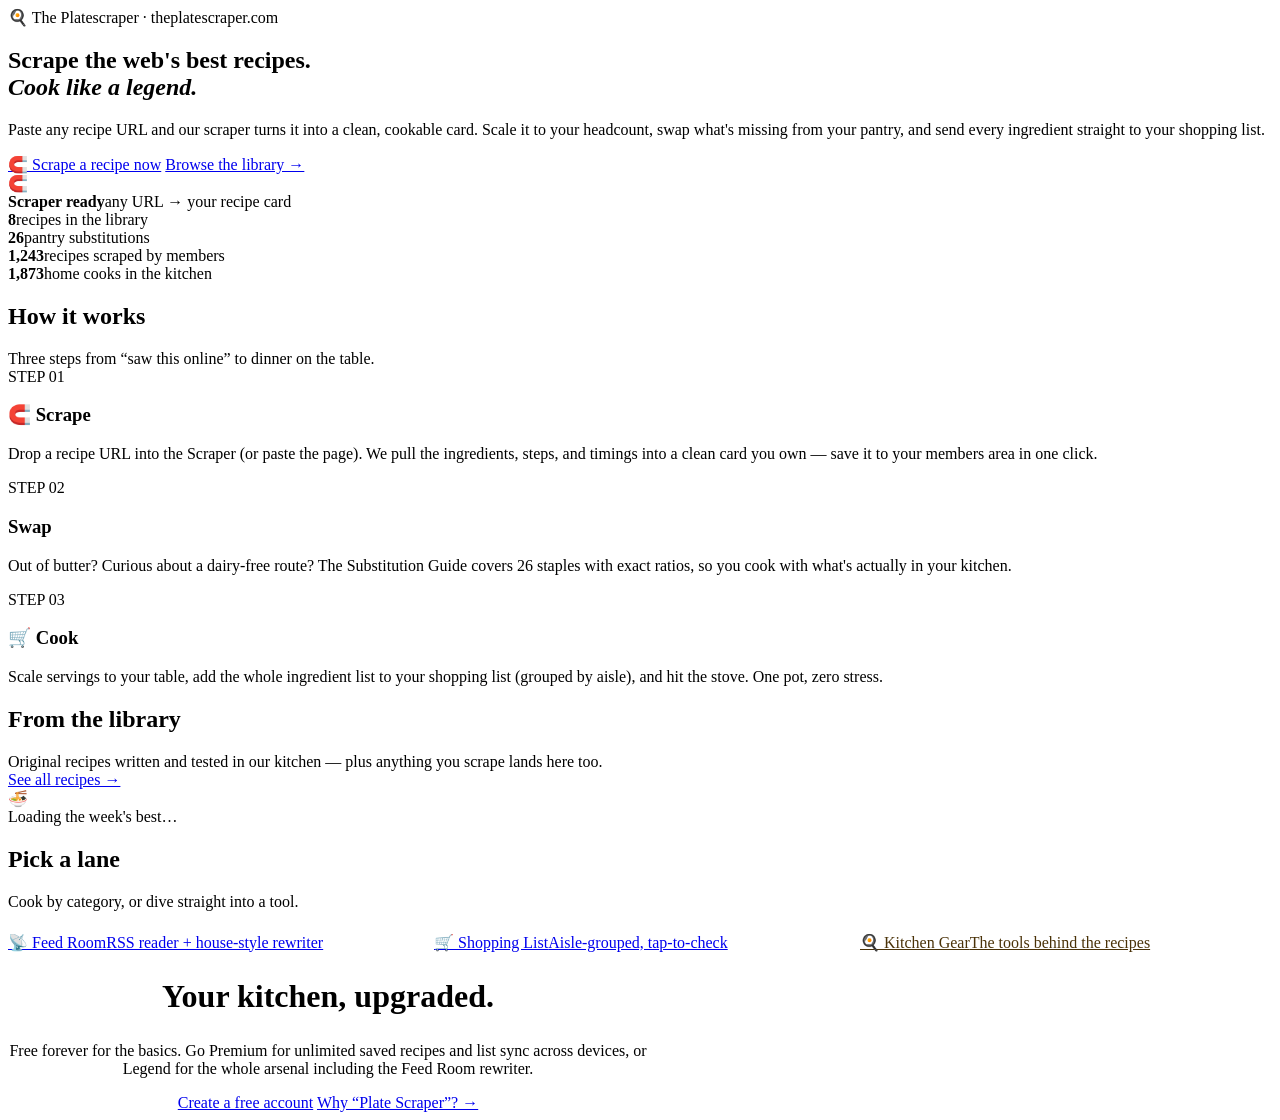
==== the-plate-scraper/pages/index.html @ a6b3c8cc "Add The Plate Scraper (theplatescraper.com) Complete recipe platform: recipe library + scraper (JSON" ====
<!doctype html>
<html lang="en">
<head>
<meta charset="utf-8">
<meta name="viewport" content="width=device-width, initial-scale=1">
<title>The Plate Scraper — Scrape the web's best recipes, cook like a legend</title>
<meta name="description" content="The Plate Scraper is a home-cooking platform for theplatescraper.com: scrape any recipe, swap ingredients, build a shopping list, and cook with confidence.">
<link rel="stylesheet" href="/style.css">
<link rel="icon" href="data:image/svg+xml,%3Csvg xmlns='http://www.w3.org/2000/svg' viewBox='0 0 100 100'%3E%3Ccircle cx='50' cy='50' r='46' fill='%23c75b39'/%3E%3Ccircle cx='50' cy='50' r='26' fill='%23faf5ec'/%3E%3C/svg%3E">
</head>
<body>
<div id="nav"></div>
<main>
  <div class="wrap">
    <section class="hero">
      <div class="hero-grid">
        <div>
          <span class="kicker">🍳 The Platescraper · theplatescraper.com</span>
          <h1>Scrape the web's best recipes.<br><em>Cook like a legend.</em></h1>
          <p class="lead">Paste any recipe URL and our scraper turns it into a clean, cookable card. Scale it to your headcount, swap what's missing from your pantry, and send every ingredient straight to your shopping list.</p>
          <div class="cta-row">
            <a class="btn btn-primary" href="/scraper.html">🧲 Scrape a recipe now</a>
            <a class="btn btn-ghost" href="/recipes.html">Browse the library →</a>
          </div>
        </div>
        <div class="hero-img">
          <div class="frame"><img src="/images/hero.jpg" alt="A warm table of homemade food" onerror="this.style.display='none'"></div>
          <div class="float-card"><span class="dot">🧲</span><div><b>Scraper ready</b><span>any URL → your recipe card</span></div></div>
        </div>
      </div>
    </section>

    <div class="statstrip">
      <div class="stat"><b data-stat="recipes">8</b><span>recipes in the library</span></div>
      <div class="stat"><b>26</b><span>pantry substitutions</span></div>
      <div class="stat"><b>1,243</b><span>recipes scraped by members</span></div>
      <div class="stat"><b>1,873</b><span>home cooks in the kitchen</span></div>
    </div>
  </div>

  <section class="block" style="background:var(--bg-soft); border-top:1px solid var(--line); border-bottom:1px solid var(--line)">
    <div class="wrap">
      <div class="section-head"><div><h2>How it works</h2><div class="sub">Three steps from “saw this online” to dinner on the table.</div></div></div>
      <div class="how-grid">
        <div class="how-card"><div class="num">STEP 01</div><h3>🧲 Scrape</h3><p>Drop a recipe URL into the Scraper (or paste the page). We pull the ingredients, steps, and timings into a clean card you own — save it to your members area in one click.</p></div>
        <div class="how-card"><div class="num">STEP 02</div><h3> Swap</h3><p>Out of butter? Curious about a dairy-free route? The Substitution Guide covers 26 staples with exact ratios, so you cook with what's actually in your kitchen.</p></div>
        <div class="how-card"><div class="num">STEP 03</div><h3>🛒 Cook</h3><p>Scale servings to your table, add the whole ingredient list to your shopping list (grouped by aisle), and hit the stove. One pot, zero stress.</p></div>
      </div>
    </div>
  </section>

  <section class="block">
    <div class="wrap">
      <div class="section-head">
        <div><h2>From the library</h2><div class="sub">Original recipes written and tested in our kitchen — plus anything you scrape lands here too.</div></div>
        <a class="link" href="/recipes.html">See all recipes →</a>
      </div>
      <div class="recipe-grid" id="featured"><div class="empty-plate"><div class="big">🍜</div>Loading the week's best…</div></div>
    </div>
  </section>

  <section class="block" style="background:var(--sage-soft); border-top:1px solid var(--line); border-bottom:1px solid var(--line)">
    <div class="wrap">
      <div class="section-head"><div><h2>Pick a lane</h2><div class="sub">Cook by category, or dive straight into a tool.</div></div></div>
      <div class="cat-grid" id="cats"></div>
      <div style="display:grid; grid-template-columns:repeat(auto-fit,minmax(230px,1fr)); gap:14px; margin-top:22px">
        <a class="cat-tile" style="background:var(--ink)" href="/feedroom.html">📡 Feed Room<span>RSS reader + house-style rewriter</span></a>
        <a class="cat-tile" style="background:var(--plum)" href="/shopping.html">🛒 Shopping List<span>Aisle-grouped, tap-to-check</span></a>
        <a class="cat-tile" style="background:var(--gold); color:#4a3208" href="/gear.html">🍳 Kitchen Gear<span>The tools behind the recipes</span></a>
      </div>
    </div>
  </section>

  <section class="block">
    <div class="wrap" style="text-align:center; max-width:640px">
      <h2 style="font-size:32px">Your kitchen, upgraded.</h2>
      <p style="color:var(--ink-soft)">Free forever for the basics. Go Premium for unlimited saved recipes and list sync across devices, or Legend for the whole arsenal including the Feed Room rewriter.</p>
      <div class="cta-row" style="justify-content:center">
        <a class="btn btn-primary" href="/members.html?tab=join">Create a free account</a>
        <a class="btn btn-ghost" href="/about.html">Why “Plate Scraper”? →</a>
      </div>
    </div>
  </section>
</main>
<footer id="footer"></footer>
<script src="/app.js"></script>
<script>
TNS.init("");
(async () => {
  try {
    const d = await TNS.api("recipes?sort=popular");
    document.getElementById("featured").innerHTML = d.recipes.slice(0, 4).map(TNS.recipeCard).join("");
    document.querySelector('[data-stat="recipes"]').textContent = d.recipes.length;
  } catch (e) { document.getElementById("featured").innerHTML = '<div class="empty-plate"><div class="big">🍽</div>Couldn\'t load recipes.</div>'; }
  const cats = await (async () => {
    try { const d = await TNS.api("recipes"); const m = {}; d.recipes.forEach(r => m[r.category] = (m[r.category] || 0) + 1); return m; } catch (e) { return {}; }
  })();
  const colors = { "Dinner": "var(--terra)", "Comfort Food": "var(--plum)", "Seafood": "#3f6f8a", "Quick & Easy": "var(--sage)", "Pasta": "var(--gold)", "Vegetarian": "#5a7d4a" };
  const emojis = { "Dinner": "🍗", "Comfort Food": "🍝", "Seafood": "🐟", "Quick & Easy": "⚡", "Pasta": "🍜", "Vegetarian": "🥦" };
  document.getElementById("cats").innerHTML = Object.entries(cats).map(([c, n]) =>
    '<a class="cat-tile" href="/recipes.html?category=' + encodeURIComponent(c) + '" style="background:' + (colors[c] || "var(--ink)") + '">' +
    '<span class="bg">' + (emojis[c] || "🍴") + "</span>" + c + "<span>" + n + " recipes</span></a>").join("");
})();
</script>
</body>
</html>
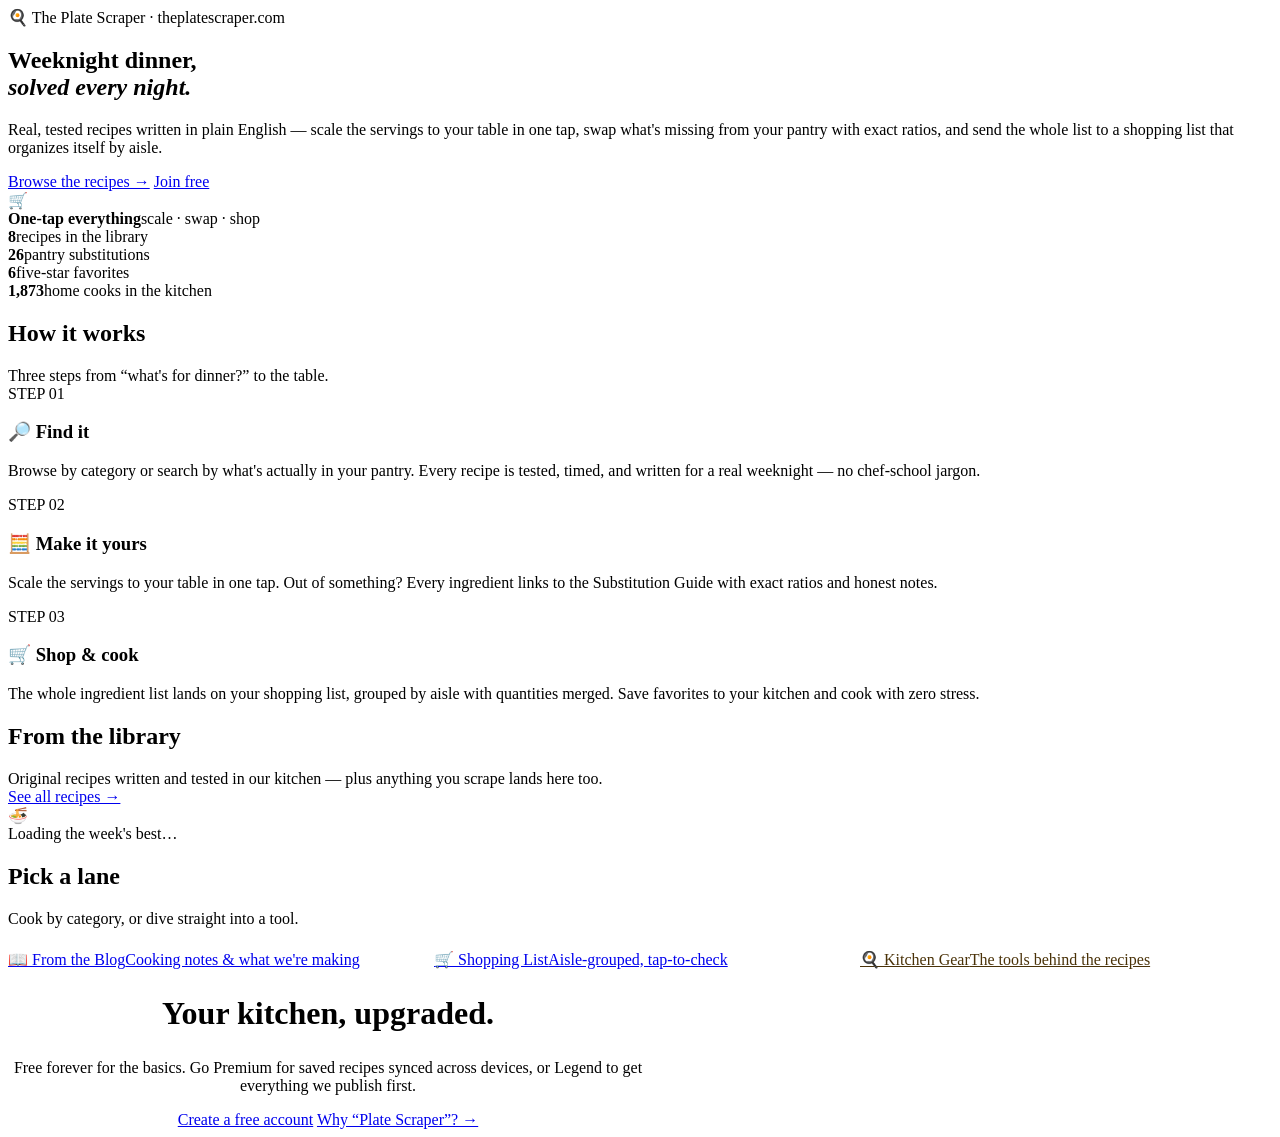
==== commit c27f493f: "Reposition: recipe site up front, scraper + RSS rewriter become owner back-office tools - Homepage n" ====
--- a/the-plate-scraper/pages/index.html
+++ b/the-plate-scraper/pages/index.html
@@ -3,8 +3,8 @@
 <head>
 <meta charset="utf-8">
 <meta name="viewport" content="width=device-width, initial-scale=1">
-<title>The Plate Scraper — Scrape the web's best recipes, cook like a legend</title>
-<meta name="description" content="The Plate Scraper is a home-cooking platform for theplatescraper.com: scrape any recipe, swap ingredients, build a shopping list, and cook with confidence.">
+<title>The Plate Scraper — weeknight dinner, solved</title>
+<meta name="description" content="The Plate Scraper is a recipe site for real home cooks: tested weeknight recipes, one-tap serving scaling, honest ingredient swaps, and a shopping list that organizes itself.">
 <link rel="stylesheet" href="/style.css">
 <link rel="icon" href="data:image/svg+xml,%3Csvg xmlns='http://www.w3.org/2000/svg' viewBox='0 0 100 100'%3E%3Ccircle cx='50' cy='50' r='46' fill='%23c75b39'/%3E%3Ccircle cx='50' cy='50' r='26' fill='%23faf5ec'/%3E%3C/svg%3E">
 </head>
@@ -15,17 +15,17 @@
     <section class="hero">
       <div class="hero-grid">
         <div>
-          <span class="kicker">🍳 The Platescraper · theplatescraper.com</span>
-          <h1>Scrape the web's best recipes.<br><em>Cook like a legend.</em></h1>
-          <p class="lead">Paste any recipe URL and our scraper turns it into a clean, cookable card. Scale it to your headcount, swap what's missing from your pantry, and send every ingredient straight to your shopping list.</p>
+          <span class="kicker">🍳 The Plate Scraper · theplatescraper.com</span>
+          <h1>Weeknight dinner,<br><em>solved every night.</em></h1>
+          <p class="lead">Real, tested recipes written in plain English — scale the servings to your table in one tap, swap what's missing from your pantry with exact ratios, and send the whole list to a shopping list that organizes itself by aisle.</p>
           <div class="cta-row">
-            <a class="btn btn-primary" href="/scraper.html">🧲 Scrape a recipe now</a>
-            <a class="btn btn-ghost" href="/recipes.html">Browse the library →</a>
+            <a class="btn btn-primary" href="/recipes.html">Browse the recipes →</a>
+            <a class="btn btn-ghost" href="/members.html?tab=join">Join free</a>
           </div>
         </div>
         <div class="hero-img">
           <div class="frame"><img src="/images/hero.jpg" alt="A warm table of homemade food" onerror="this.style.display='none'"></div>
-          <div class="float-card"><span class="dot">🧲</span><div><b>Scraper ready</b><span>any URL → your recipe card</span></div></div>
+          <div class="float-card"><span class="dot">🛒</span><div><b>One-tap everything</b><span>scale · swap · shop</span></div></div>
         </div>
       </div>
     </section>
@@ -33,18 +33,18 @@
     <div class="statstrip">
       <div class="stat"><b data-stat="recipes">8</b><span>recipes in the library</span></div>
       <div class="stat"><b>26</b><span>pantry substitutions</span></div>
-      <div class="stat"><b>1,243</b><span>recipes scraped by members</span></div>
+      <div class="stat"><b data-stat="five">6</b><span>five-star favorites</span></div>
       <div class="stat"><b>1,873</b><span>home cooks in the kitchen</span></div>
     </div>
   </div>
 
   <section class="block" style="background:var(--bg-soft); border-top:1px solid var(--line); border-bottom:1px solid var(--line)">
     <div class="wrap">
-      <div class="section-head"><div><h2>How it works</h2><div class="sub">Three steps from “saw this online” to dinner on the table.</div></div></div>
+      <div class="section-head"><div><h2>How it works</h2><div class="sub">Three steps from “what's for dinner?” to the table.</div></div></div>
       <div class="how-grid">
-        <div class="how-card"><div class="num">STEP 01</div><h3>🧲 Scrape</h3><p>Drop a recipe URL into the Scraper (or paste the page). We pull the ingredients, steps, and timings into a clean card you own — save it to your members area in one click.</p></div>
-        <div class="how-card"><div class="num">STEP 02</div><h3> Swap</h3><p>Out of butter? Curious about a dairy-free route? The Substitution Guide covers 26 staples with exact ratios, so you cook with what's actually in your kitchen.</p></div>
-        <div class="how-card"><div class="num">STEP 03</div><h3>🛒 Cook</h3><p>Scale servings to your table, add the whole ingredient list to your shopping list (grouped by aisle), and hit the stove. One pot, zero stress.</p></div>
+        <div class="how-card"><div class="num">STEP 01</div><h3>🔎 Find it</h3><p>Browse by category or search by what's actually in your pantry. Every recipe is tested, timed, and written for a real weeknight — no chef-school jargon.</p></div>
+        <div class="how-card"><div class="num">STEP 02</div><h3>🧮 Make it yours</h3><p>Scale the servings to your table in one tap. Out of something? Every ingredient links to the Substitution Guide with exact ratios and honest notes.</p></div>
+        <div class="how-card"><div class="num">STEP 03</div><h3>🛒 Shop &amp; cook</h3><p>The whole ingredient list lands on your shopping list, grouped by aisle with quantities merged. Save favorites to your kitchen and cook with zero stress.</p></div>
       </div>
     </div>
   </section>
@@ -64,17 +64,27 @@
       <div class="section-head"><div><h2>Pick a lane</h2><div class="sub">Cook by category, or dive straight into a tool.</div></div></div>
       <div class="cat-grid" id="cats"></div>
       <div style="display:grid; grid-template-columns:repeat(auto-fit,minmax(230px,1fr)); gap:14px; margin-top:22px">
-        <a class="cat-tile" style="background:var(--ink)" href="/feedroom.html">📡 Feed Room<span>RSS reader + house-style rewriter</span></a>
+        <a class="cat-tile" style="background:var(--ink)" href="/blog.html">📖 From the Blog<span>Cooking notes &amp; what we're making</span></a>
         <a class="cat-tile" style="background:var(--plum)" href="/shopping.html">🛒 Shopping List<span>Aisle-grouped, tap-to-check</span></a>
         <a class="cat-tile" style="background:var(--gold); color:#4a3208" href="/gear.html">🍳 Kitchen Gear<span>The tools behind the recipes</span></a>
       </div>
     </div>
   </section>
 
+  <section class="block" id="blogsection" style="display:none">
+    <div class="wrap">
+      <div class="section-head">
+        <div><h2>From the blog</h2><div class="sub">Cooking notes from our kitchen — including recipes we've adapted from the blogs we follow, always with credit.</div></div>
+        <a class="link" href="/blog.html">All posts →</a>
+      </div>
+      <div id="bloglist"></div>
+    </div>
+  </section>
+
   <section class="block">
     <div class="wrap" style="text-align:center; max-width:640px">
       <h2 style="font-size:32px">Your kitchen, upgraded.</h2>
-      <p style="color:var(--ink-soft)">Free forever for the basics. Go Premium for unlimited saved recipes and list sync across devices, or Legend for the whole arsenal including the Feed Room rewriter.</p>
+      <p style="color:var(--ink-soft)">Free forever for the basics. Go Premium for saved recipes synced across devices, or Legend to get everything we publish first.</p>
       <div class="cta-row" style="justify-content:center">
         <a class="btn btn-primary" href="/members.html?tab=join">Create a free account</a>
         <a class="btn btn-ghost" href="/about.html">Why “Plate Scraper”? →</a>
@@ -91,7 +101,23 @@
     const d = await TNS.api("recipes?sort=popular");
     document.getElementById("featured").innerHTML = d.recipes.slice(0, 4).map(TNS.recipeCard).join("");
     document.querySelector('[data-stat="recipes"]').textContent = d.recipes.length;
+    const five = d.recipes.filter(r => r.rating >= 4.8).length;
+    document.querySelector('[data-stat="five"]').textContent = five;
   } catch (e) { document.getElementById("featured").innerHTML = '<div class="empty-plate"><div class="big">🍽</div>Couldn\'t load recipes.</div>'; }
+  try {
+    const b = await TNS.api("blog");
+    if (b.posts && b.posts.length) {
+      const sec = document.getElementById("blogsection");
+      sec.style.display = "";
+      document.getElementById("bloglist").innerHTML = b.posts.slice(0, 3).map(p =>
+        '<a class="recipe-card" style="text-decoration:none" href="/blog.html?post=' + p.id + '"><div class="body">' +
+        '<span class="pill" style="align-self:flex-start">' + (p.tags && p.tags[0] ? p.tags[0] : "notes") + "</span>" +
+        "<h3>" + TNS.esc(p.title) + "</h3>" +
+        '<p class="desc" style="-webkit-line-clamp:3">' + TNS.esc(p.intro || "") + "</p>" +
+        '<div class="meta"><span>' + TNS.timeAgo(p.ts) + "</span>" + (p.credit ? '<span>· ' + TNS.esc(p.credit.split("on ").pop()) + "</span>" : "") + "</div>" +
+        "</div></a>").join("");
+    }
+  } catch (e) { /* blog optional */ }
   const cats = await (async () => {
     try { const d = await TNS.api("recipes"); const m = {}; d.recipes.forEach(r => m[r.category] = (m[r.category] || 0) + 1); return m; } catch (e) { return {}; }
   })();
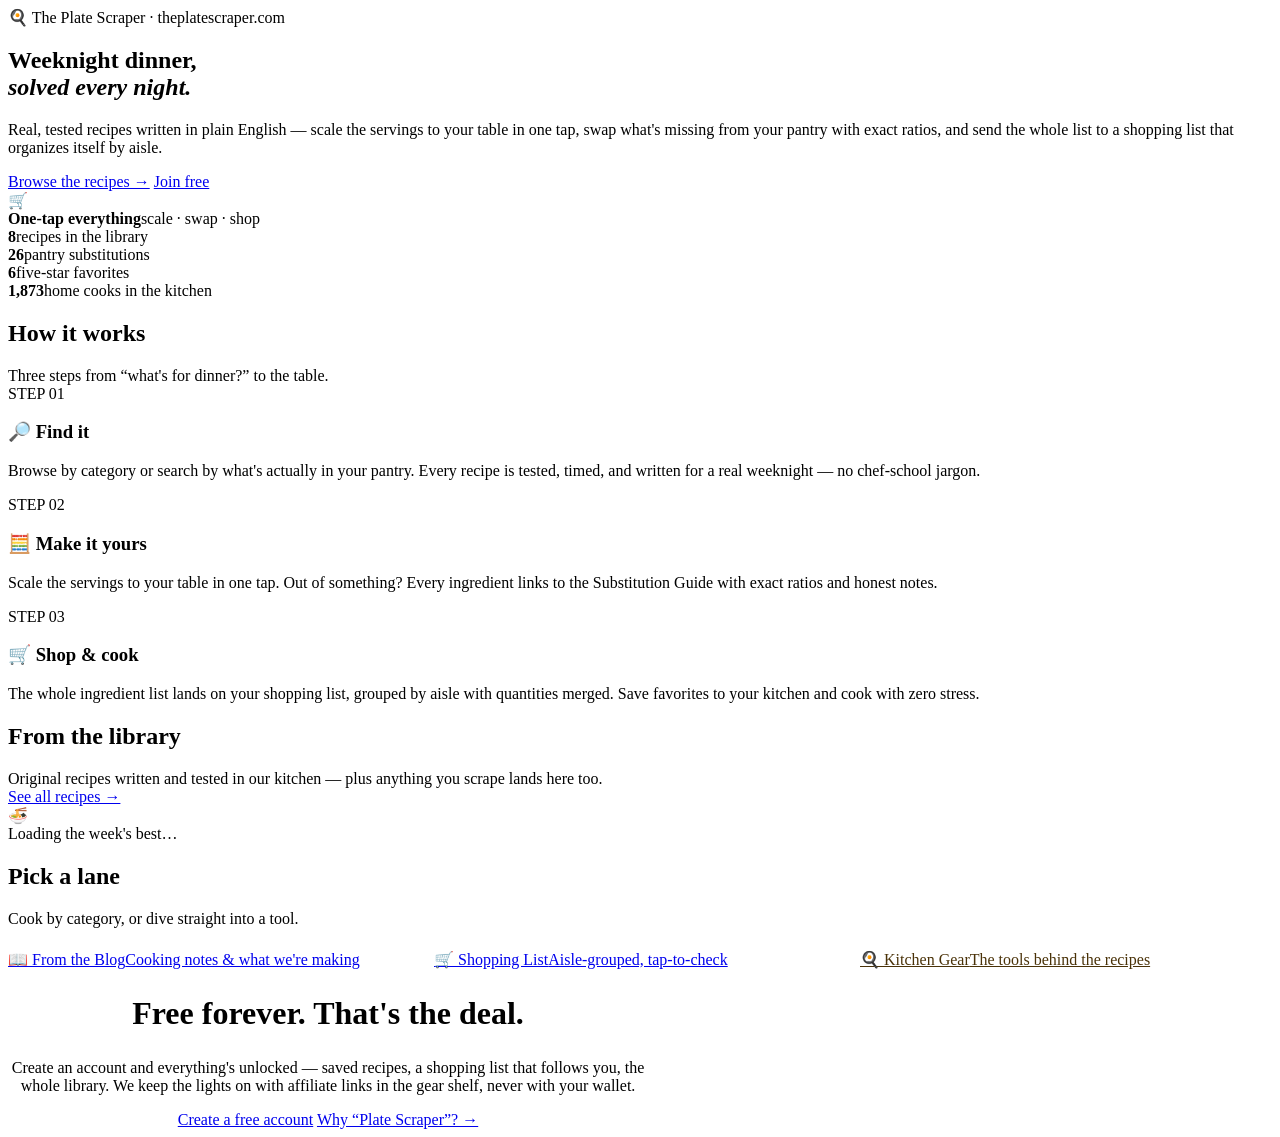
==== commit b39957ae: "Free forever: remove paid tiers, affiliate-only monetization - No more Free/Premium/Legend pricing, " ====
--- a/the-plate-scraper/pages/index.html
+++ b/the-plate-scraper/pages/index.html
@@ -83,8 +83,8 @@
 
   <section class="block">
     <div class="wrap" style="text-align:center; max-width:640px">
-      <h2 style="font-size:32px">Your kitchen, upgraded.</h2>
-      <p style="color:var(--ink-soft)">Free forever for the basics. Go Premium for saved recipes synced across devices, or Legend to get everything we publish first.</p>
+      <h2 style="font-size:32px">Free forever. That's the deal.</h2>
+      <p style="color:var(--ink-soft)">Create an account and everything's unlocked — saved recipes, a shopping list that follows you, the whole library. We keep the lights on with affiliate links in the gear shelf, never with your wallet.</p>
       <div class="cta-row" style="justify-content:center">
         <a class="btn btn-primary" href="/members.html?tab=join">Create a free account</a>
         <a class="btn btn-ghost" href="/about.html">Why “Plate Scraper”? →</a>
